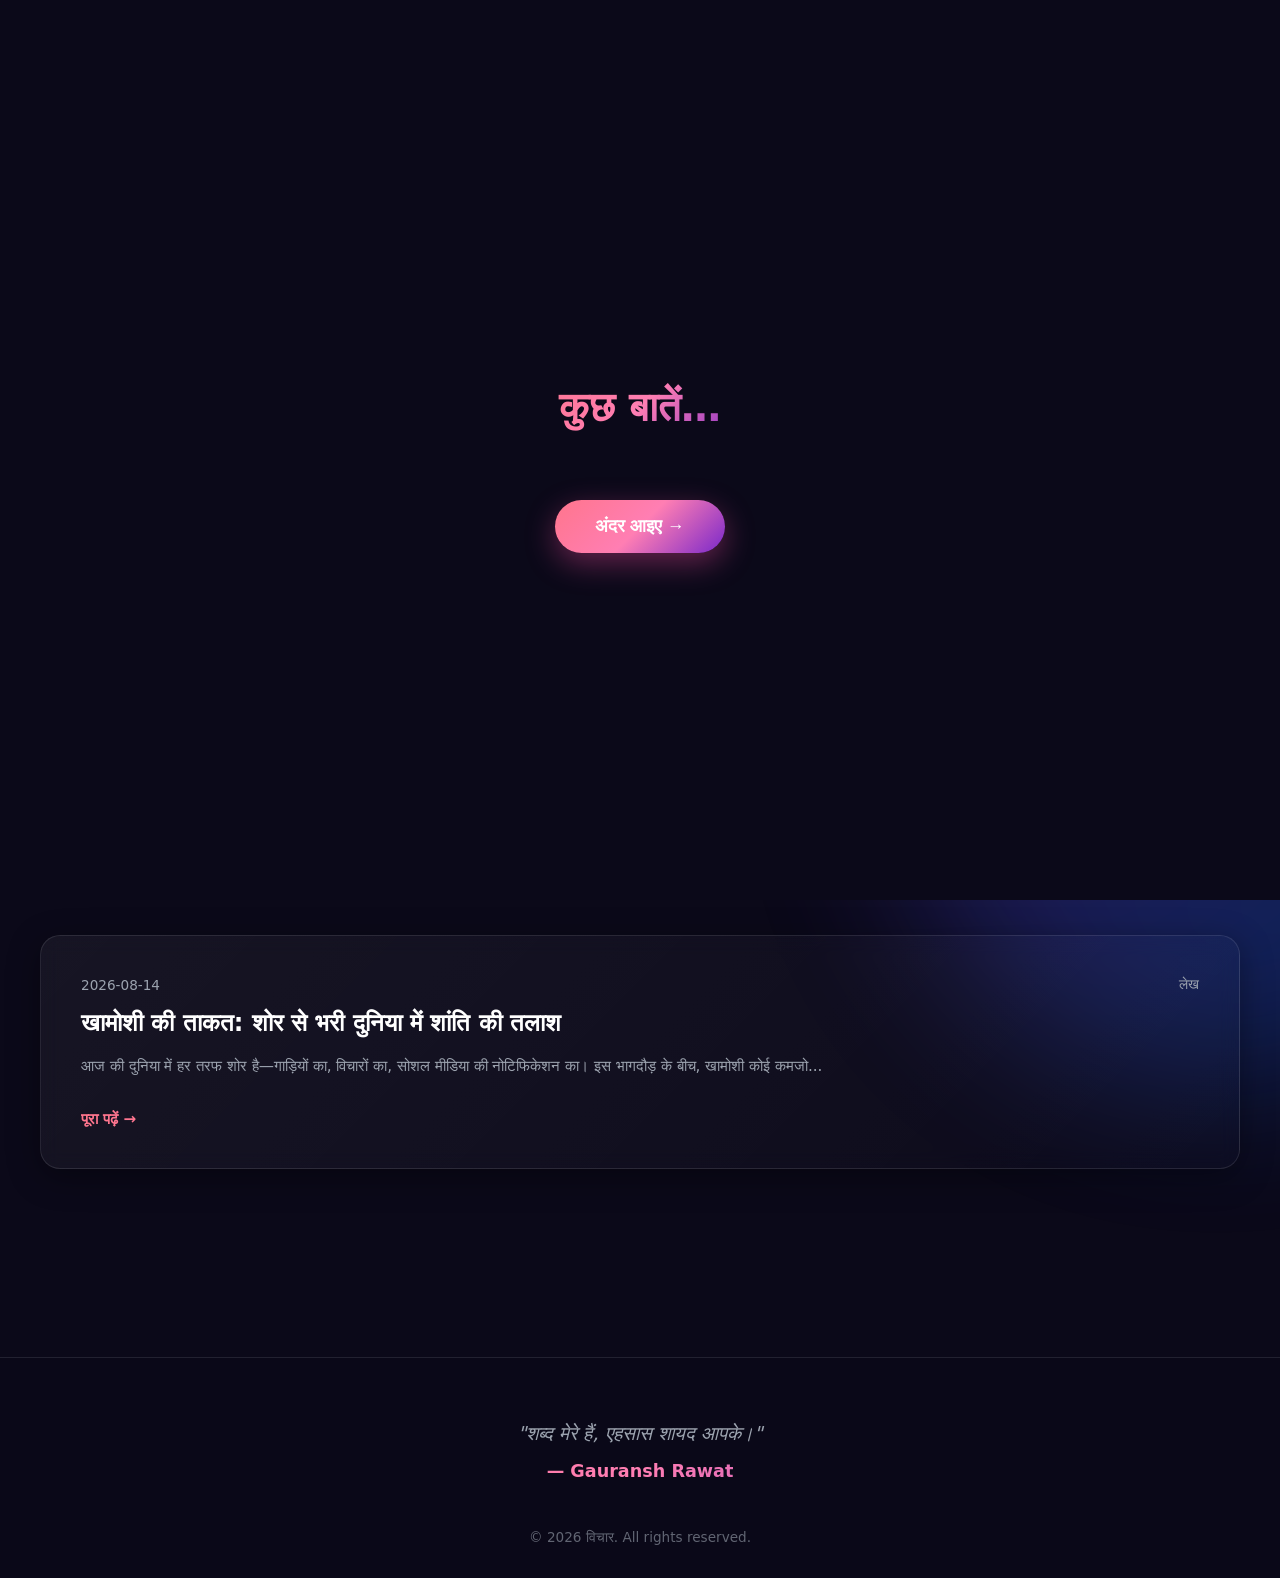
==== index.html @ 40a962ae "Initial commit - Vichaar by Gauransh" ====
<!DOCTYPE html>
<html lang="hi">
<head>
  <meta charset="UTF-8">
  <meta name="viewport" content="width=device-width, initial-scale=1.0">
  <title>विचार — By Gauransh</title>
  <link rel="stylesheet" href="css/style.css">
</head>
<body>

  <!-- Full-Screen Opening Animation Overlay -->
  <div class="opening-overlay" id="openingOverlay">
    <div class="typing-container">
      <div class="typing-text gradient-text" id="typingText">कुछ बातें…</div>
      <button class="enter-btn" onclick="enterWebsite()">अंदर आइए →</button>
    </div>
  </div>

  <!-- Navigation Bar -->
  <header class="navbar">
    <div class="container nav-container">
      <a href="index.html" class="logo">विचार</a>
      <ul class="nav-links">
        <li><a href="index.html" class="nav-item-home active">होम</a></li>
        <li><a href="thoughts.html" class="nav-item-thoughts">विचार</a></li>
        <li><a href="articles.html" class="nav-item-articles">लेख</a></li>
        <li><a href="search.html" class="nav-item-search">खोजें</a></li>
        <li><a href="random.html" class="nav-item-random">कुछ भी पढ़ें</a></li>
        <li><a href="about.html" class="nav-item-about">मेरे बारे में</a></li>
      </ul>
    </div>
  </header>

  <!-- Hero Section -->
  <section class="hero-section">
    <div class="container">
      <h1 class="hero-title gradient-text">विचार</h1>
      <p class="hero-subtitle">शब्द मेरे हैं, एहसास शायद आपके।</p>
    </div>
  </section>

  <!-- Main Content Area -->
  <main class="container section-spacing">
    <h2 class="section-title">आज का विचार</h2>
    <div class="content-grid">
      <a href="#" id="homeThought" class="glass-card">
        <!-- Dynamically Loaded via JS -->
      </a>
    </div>

    <h2 class="section-title" style="margin-top: 4rem;">आज का लेख</h2>
    <div class="content-grid">
      <a href="#" id="homeArticle" class="glass-card">
        <!-- Dynamically Loaded via JS -->
      </a>
    </div>
  </main>

  <!-- Footer -->
  <footer class="footer">
    <div class="container">
      <p class="footer-quote">"शब्द मेरे हैं, एहसास शायद आपके।"</p>
      <p class="footer-author">— Gauransh Rawat</p>
      <p class="footer-copy">&copy; 2026 विचार. All rights reserved.</p>
    </div>
  </footer>

  <script src="js/app.js"></script>
</body>
</html>
---- css/style.css ----
/* ================================================= */
/* विचार — By Gauransh | Global Design System & CSS */
/* ================================================= */

:root {
  --bg-gradient-1: #0f0c29;
  --bg-gradient-2: #302b63;
  --bg-gradient-3: #24243e;
  
  --primary-glow: rgba(236, 72, 153, 0.4);
  --secondary-glow: rgba(59, 130, 246, 0.4);
  
  --color-text: #f3f4f6;
  --color-text-muted: #9ca3af;
  
  --gradient-text: linear-gradient(135deg, #ff758c 0%, #ff7eb3 50%, #7928ca 100%);
  --gradient-accent: linear-gradient(135deg, #00c6ff 0%, #0072ff 100%);
  --gradient-warm: linear-gradient(135deg, #f12711 0%, #f5af19 100%);
  --gradient-card: linear-gradient(135deg, rgba(255, 255, 255, 0.05), rgba(255, 255, 255, 0.01));
  
  --border-glass: rgba(255, 255, 255, 0.1);
  --shadow-glass: 0 8px 32px 0 rgba(0, 0, 0, 0.37);
  
  --font-main: 'Inter', system-ui, -apple-system, sans-serif;
  --transition-smooth: all 0.4s cubic-bezier(0.16, 1, 0.3, 1);
}

* {
  margin: 0;
  padding: 0;
  box-sizing: border-box;
}

html {
  scroll-behavior: smooth;
}

body {
  font-family: var(--font-main);
  background: #0b0919;
  color: var(--color-text);
  min-height: 100vh;
  overflow-x: hidden;
  position: relative;
}

/* Background Animated Gradient Blobs */
body::before, body::after {
  content: '';
  position: fixed;
  width: 50vw;
  height: 50vw;
  border-radius: 50%;
  filter: blur(80px);
  z-index: -1;
  opacity: 0.3;
  animation: floatBlob 15s infinite alternate ease-in-out;
}

body::before {
  top: -20vh;
  left: -20vw;
  background: linear-gradient(135deg, #ff758c, #ff7eb3);
}

body::after {
  bottom: -20vh;
  right: -20vw;
  background: linear-gradient(135deg, #7928ca, #0072ff);
  animation-delay: -7s;
}

@keyframes floatBlob {
  0% { transform: translate(0, 0) scale(1); }
  100% { transform: translate(50px, 50px) scale(1.1); }
}

/* Typography & Utilities */
h1, h2, h3, h4 {
  font-weight: 700;
  line-height: 1.2;
}

.gradient-text {
  background: var(--gradient-text);
  -webkit-background-clip: text;
  -webkit-text-fill-color: transparent;
}

.container {
  max-width: 1200px;
  margin: 0 auto;
  padding: 0 2rem;
}

/* Navigation Bar */
.navbar {
  position: fixed;
  top: 0;
  left: 0;
  width: 100%;
  z-index: 1000;
  backdrop-filter: blur(12px);
  -webkit-backdrop-filter: blur(12px);
  background: rgba(11, 9, 25, 0.75);
  border-bottom: 1px solid var(--border-glass);
  transition: var(--transition-smooth);
}

.nav-container {
  display: flex;
  justify-content: space-between;
  align-items: center;
  height: 80px;
}

.logo {
  font-size: 1.8rem;
  font-weight: 800;
  text-decoration: none;
  background: var(--gradient-text);
  -webkit-background-clip: text;
  -webkit-text-fill-color: transparent;
  letter-spacing: -0.5px;
}

.nav-links {
  display: flex;
  gap: 2rem;
  list-style: none;
  align-items: center;
}

.nav-links a {
  text-decoration: none;
  color: var(--color-text-muted);
  font-weight: 500;
  font-size: 0.95rem;
  transition: var(--transition-smooth);
  position:ించింది;
}

.nav-links a:hover, .nav-links a.active {
  color: #fff;
}

.nav-links a::after {
  content: '';
  position: absolute;
  bottom: -4px;
  left: 0;
  width: 0;
  height: 2px;
  background: var(--gradient-text);
  transition: width 0.3s ease;
}

.nav-links a:hover::after, .nav-links a.active::after {
  width: 100%;
}

.lang-switch-btn {
  background: rgba(255, 255, 255, 0.08);
  border: 1px solid var(--border-glass);
  color: #fff;
  padding: 0.5rem 1rem;
  border-radius: 50px;
  cursor: pointer;
  font-size: 0.85rem;
  font-weight: 600;
  transition: var(--transition-smooth);
}

.lang-switch-btn:hover {
  background: rgba(255, 255, 255, 0.15);
  transform: translateY(-2px);
}

.hamburger {
  display: none;
  cursor: pointer;
  background: none;
  border: none;
  color: #fff;
  font-size: 1.5rem;
}

/* Mobile Menu Overlay */
.mobile-menu {
  position: fixed;
  top: 0;
  right: -100%;
  width: 100%;
  height: 100vh;
  background: rgba(11, 9, 25, 0.98);
  backdrop-filter: blur(20px);
  z-index: 999;
  display: flex;
  flex-direction: column;
  justify-content: center;
  align-items: center;
  gap: 2rem;
  transition: right 0.5s cubic-bezier(0.16, 1, 0.3, 1);
}

.mobile-menu.open {
  right: 0;
}

.mobile-menu a {
  text-decoration: none;
  color: #fff;
  font-size: 1.8rem;
  font-weight: 700;
  transition: var(--transition-smooth);
}

.mobile-menu a:hover {
  color: #ff7eb3;
}

.close-menu {
  position: absolute;
  top: 2rem;
  right: 2rem;
  background: none;
  border: none;
  color: #fff;
  font-size: 2rem;
  cursor: pointer;
}

/* Opening Screen Overlay */
.opening-overlay {
  position: fixed;
  top: 0;
  left: 0;
  width: 100%;
  height: 100vh;
  background: #0b0919;
  z-index: 2000;
  display: flex;
  justify-content: center;
  align-items: center;
  text-align: center;
  padding: 2rem;
  transition: opacity 0.8s ease, visibility 0.8s ease;
}

.opening-overlay.hidden {
  opacity: 0;
  visibility: hidden;
  pointer-events: none;
}

.typing-container {
  max-width: 800px;
}

.typing-text {
  font-size: 2.5rem;
  font-weight: 700;
  margin-bottom: 2rem;
  min-height: 120px;
  display: flex;
  justify-content: center;
  align-items: center;
}

.enter-btn {
  background: var(--gradient-text);
  color: #fff;
  border: none;
  padding: 1rem 2.5rem;
  font-size: 1.1rem;
  font-weight: 700;
  border-radius: 50px;
  cursor: pointer;
  box-shadow: 0 10px 30px rgba(236, 72, 153, 0.4);
  transition: var(--transition-smooth);
  opacity: 0;
  transform: translateY(20px);
  animation: fadeInUp 0.8s forwards 3.5s;
}

.enter-btn:hover {
  transform: translateY(-4px) scale(1.05);
  box-shadow: 0 15px 40px rgba(236, 72, 153, 0.6);
}

@keyframes fadeInUp {
  to {
    opacity: 1;
    transform: translateY(0);
  }
}

/* Hero Section */
.hero-section {
  padding: 160px 0 80px 0;
  text-align: center;
  position: relative;
}

.hero-title {
  font-size: 4rem;
  font-weight: 900;
  margin-bottom: 1rem;
  letter-spacing: -1px;
}

.hero-subtitle {
  font-size: 1.25rem;
  color: var(--color-text-muted);
  max-width: 600px;
  margin: 0 auto 2.5rem auto;
}

/* Cards Grid & Glass Containers */
.content-grid {
  display: grid;
  grid-template-columns: repeat(auto-fit, minmax(320px, 1fr));
  gap: 2rem;
  margin: 3rem 0;
}

.glass-card {
  background: var(--gradient-card);
  border: 1px solid var(--border-glass);
  backdrop-filter: blur(10px);
  border-radius: 20px;
  padding: 2.5rem;
  box-shadow: var(--shadow-glass);
  transition: var(--transition-smooth);
  text-decoration: none;
  color: inherit;
  display: flex;
  flex-direction: column;
  justify-content: space-between;
  position: relative;
  overflow: hidden;
}

.glass-card::before {
  content: '';
  position: absolute;
  top: 0;
  left: 0;
  width: 100%;
  height: 100%;
  background: linear-gradient(135deg, rgba(255,255,255,0.05), transparent);
  opacity: 0;
  transition: opacity 0.3s ease;
}

.glass-card:hover {
  transform: translateY(-8px);
  border-color: rgba(255, 255, 255, 0.25);
  box-shadow: 0 20px 40px rgba(0,0,0,0.5);
}

.glass-card:hover::before {
  opacity: 1;
}

.card-meta {
  font-size: 0.85rem;
  color: var(--color-text-muted);
  margin-bottom: 1rem;
  display: flex;
  justify-content: space-between;
  align-items: center;
}

.card-title {
  font-size: 1.5rem;
  font-weight: 700;
  margin-bottom: 1rem;
  color: #fff;
}

.card-excerpt {
  color: var(--color-text-muted);
  font-size: 0.95rem;
  line-height: 1.6;
  margin-bottom: 2rem;
}

.card-action {
  font-weight: 600;
  font-size: 0.95rem;
  background: var(--gradient-text);
  -webkit-background-clip: text;
  -webkit-text-fill-color: transparent;
  display: inline-flex;
  align-items: center;
  gap: 0.5rem;
}

/* Sections Styling */
.section-title {
  font-size: 2.2rem;
  margin-bottom: 1.5rem;
  font-weight: 800;
}

.section-spacing {
  padding: 60px 0;
}

/* Search & Random Input styling */
.search-input-wrapper {
  max-width: 700px;
  margin: 0 auto 3rem auto;
  position: relative;
}

.search-bar {
  width: 100%;
  padding: 1.25rem 2rem;
  background: rgba(255, 255, 255, 0.05);
  border: 1px solid var(--border-glass);
  border-radius: 50px;
  color: #fff;
  font-size: 1.1rem;
  outline: none;
  backdrop-filter: blur(10px);
  transition: var(--transition-smooth);
}

.search-bar:focus {
  border-color: #ff7eb3;
  box-shadow: 0 0 20px rgba(255, 126, 179, 0.3);
}

/* Reader Page Styling */
.reader-container {
  max-width: 800px;
  margin: 140px auto 100px auto;
  padding: 3rem;
  background: var(--gradient-card);
  border: 1px solid var(--border-glass);
  border-radius: 24px;
  backdrop-filter: blur(15px);
  box-shadow: var(--shadow-glass);
}

.reader-header {
  margin-bottom: 2.5rem;
  border-bottom: 1px solid var(--border-glass);
  padding-bottom: 1.5rem;
}

.reader-title {
  font-size: 2.8rem;
  font-weight: 900;
  margin-bottom: 1rem;
}

.reader-meta {
  color: var(--color-text-muted);
  font-size: 0.95rem;
}

.reader-content {
  font-size: 1.15rem;
  line-height: 1.9;
  color: #e5e7eb;
}

.reader-content p {
  margin-bottom: 1.5rem;
}

/* Footer Styling */
.footer {
  border-top: 1px solid var(--border-glass);
  background: rgba(11, 9, 25, 0.9);
  padding: 4rem 0 2rem 0;
  text-align: center;
  margin-top: 80px;
}

.footer-quote {
  font-size: 1.2rem;
  font-style: italic;
  color: var(--color-text-muted);
  margin-bottom: 1rem;
}

.footer-author {
  font-weight: 700;
  background: var(--gradient-text);
  -webkit-background-clip: text;
  -webkit-text-fill-color: transparent;
  font-size: 1.1rem;
}

.footer-copy {
  margin-top: 3rem;
  font-size: 0.85rem;
  color: rgba(156, 163, 175, 0.6);
}

/* Responsive Media Queries */
@media (max-width: 768px) {
  .nav-links, .lang-switch-btn {
    display: none;
  }
  .hamburger {
    display: block;
  }
  .hero-title {
    font-size: 2.8rem;
  }
  .reader-container {
    padding: 1.5rem;
    margin-top: 100px;
  }
  .reader-title {
    font-size: 2rem;
  }
}
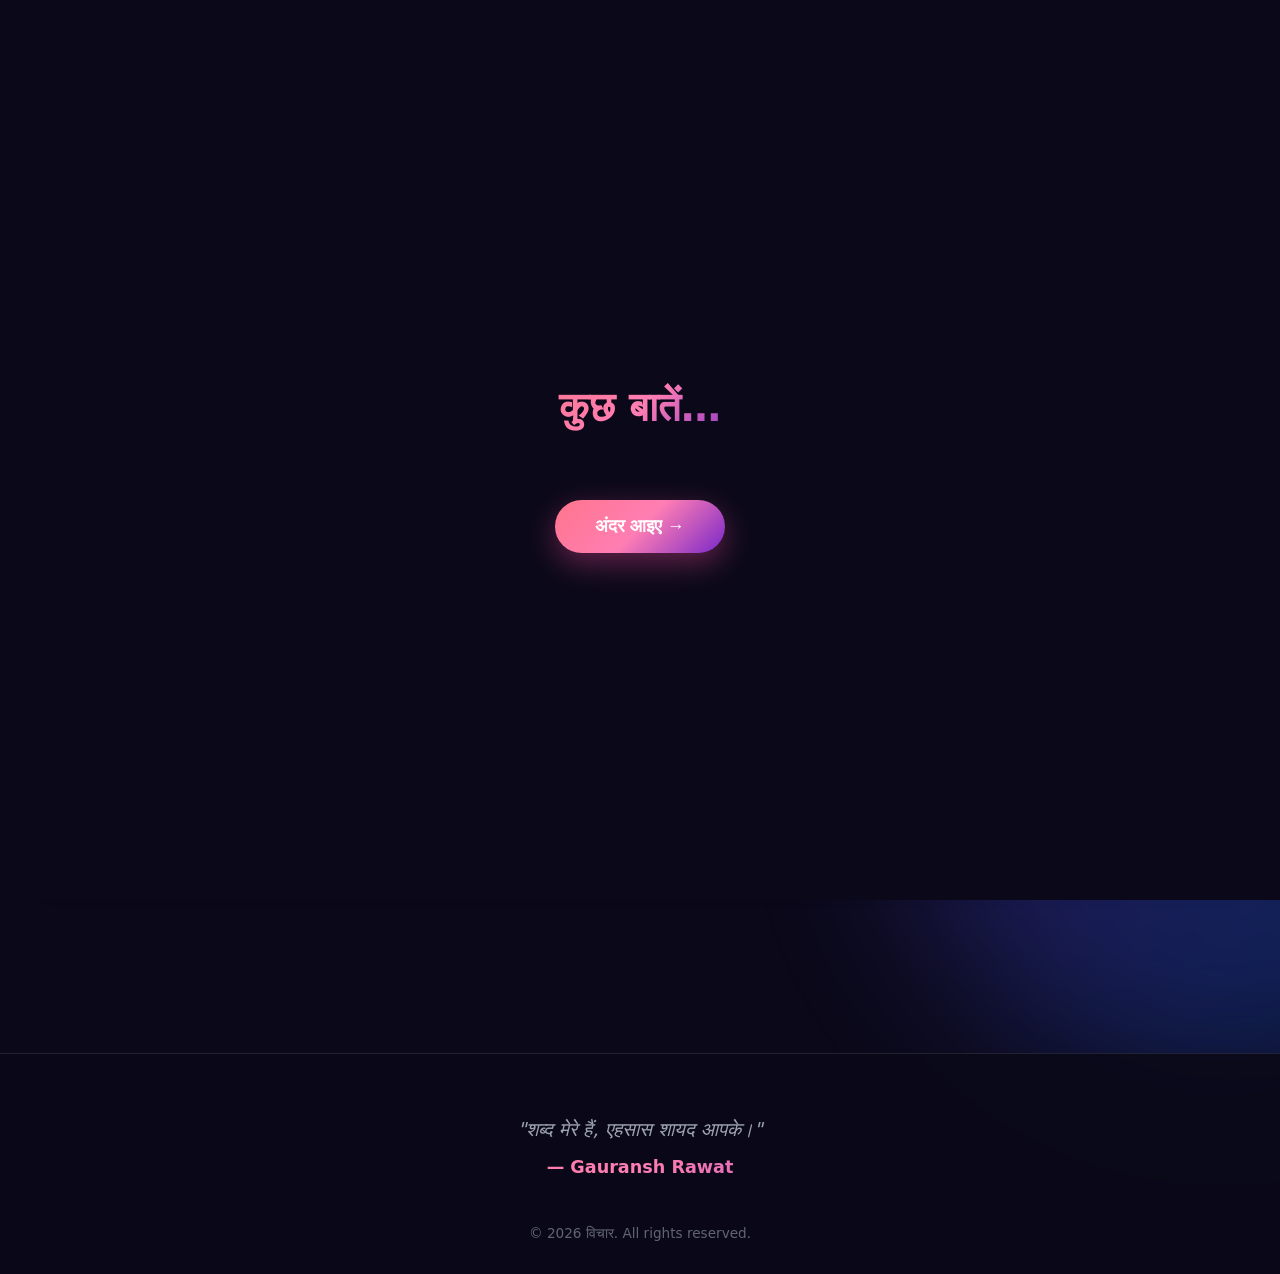
==== commit 9797d9c5: "Final fix: Added relative paths for CSS and JS" ====
--- a/index.html
+++ b/index.html
@@ -4,7 +4,7 @@
   <meta charset="UTF-8">
   <meta name="viewport" content="width=device-width, initial-scale=1.0">
   <title>विचार — By Gauransh</title>
-  <link rel="stylesheet" href="css/style.css">
+  <link rel="stylesheet" href="./css/style.css">
 </head>
 <body>
 
